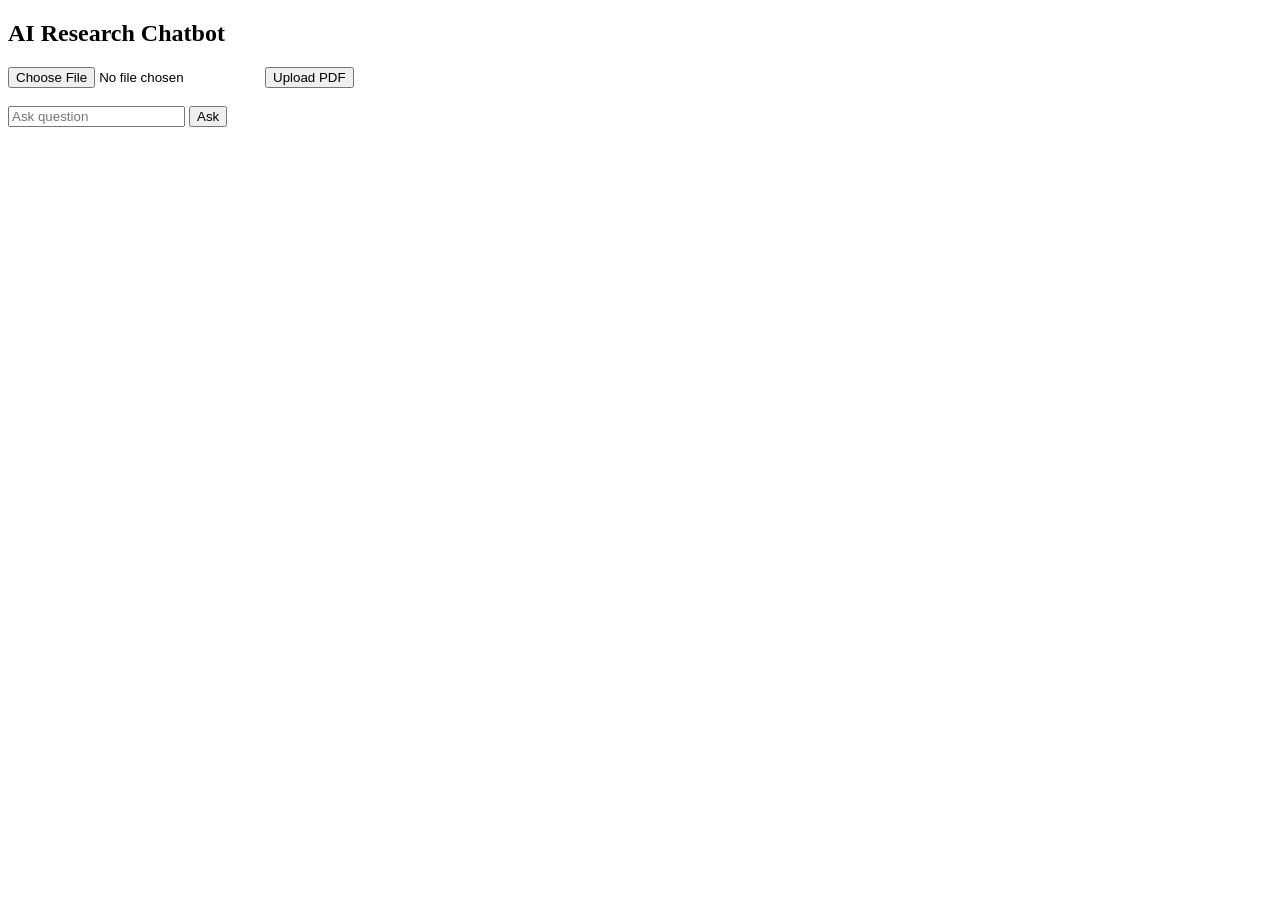
==== frontend/index.html @ 6a2ebbde "First commit" ====
<!DOCTYPE html>
<html>
<head>
    <title>Research Assistant</title>
</head>

<body>

<h2>AI Research Chatbot</h2>

<input type="file" id="fileUpload">
<button onclick="upload()">Upload PDF</button>

<br><br>

<input type="text" id="question" placeholder="Ask question">
<button onclick="ask()">Ask</button>

<p id="answer"></p>

<script src="app.js"></script>

</body>
</html>
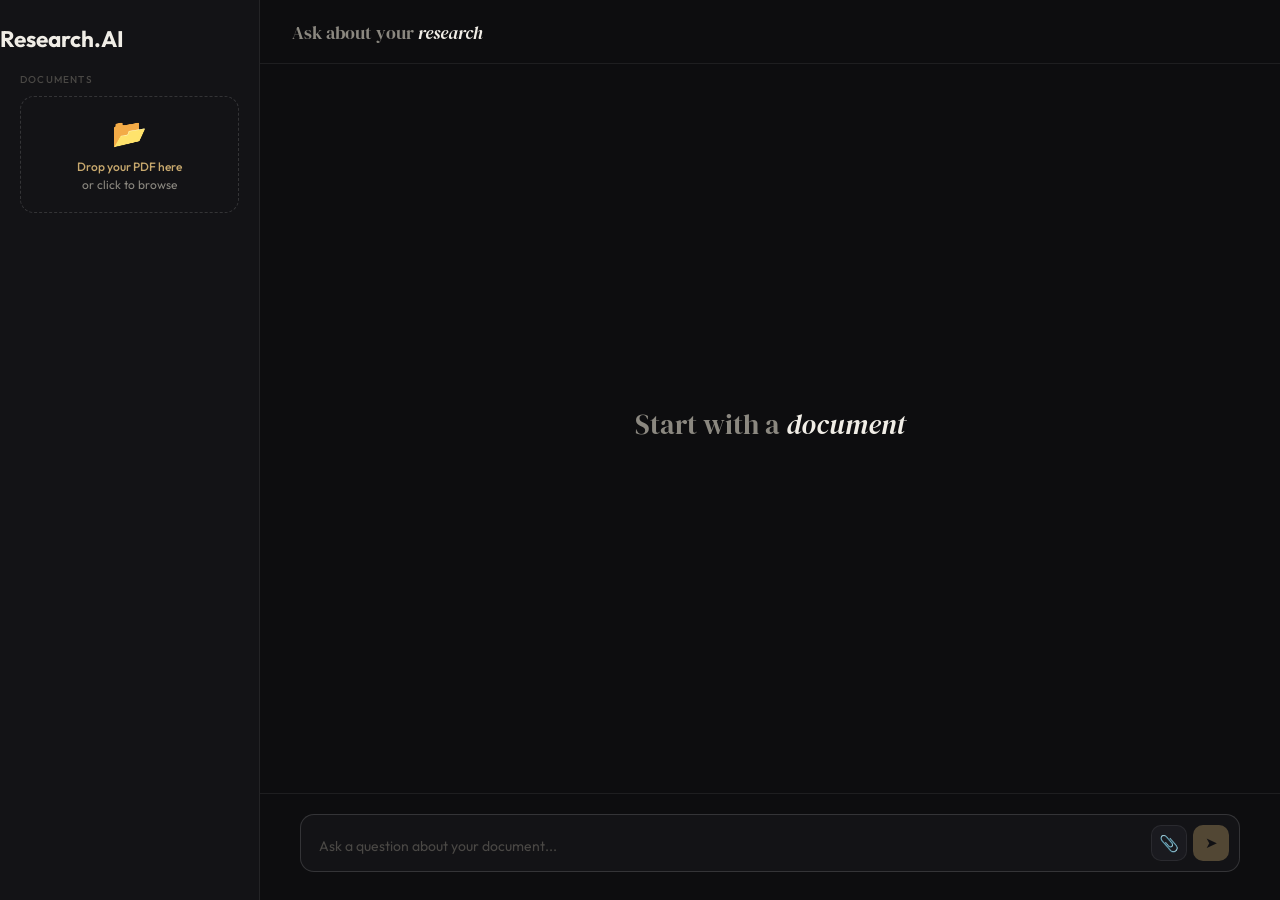
==== commit 3e34fafe: "ft: chat UI (html + css)" ====
--- a/frontend/index.html
+++ b/frontend/index.html
@@ -1,24 +1,104 @@
 <!DOCTYPE html>
-<html>
+<html lang="en">
 <head>
-    <title>Research Assistant</title>
+  <meta charset="UTF-8" />
+  <meta name="viewport" content="width=device-width, initial-scale=1.0"/>
+  <title>Research Assistant</title>
+
+  <link rel="stylesheet" href="style.css"/>
 </head>
 
 <body>
 
-<h2>AI Research Chatbot</h2>
+<div class="app-layout">
 
-<input type="file" id="fileUpload">
-<button onclick="upload()">Upload PDF</button>
+  <!-- ───────── Sidebar ───────── -->
+  <aside class="sidebar">
 
-<br><br>
+    <div class="sidebar-brand">
+      <h1>Research<span>.</span>AI</h1>
+    </div>
 
-<input type="text" id="question" placeholder="Ask question">
-<button onclick="ask()">Ask</button>
+    <div class="sidebar-section">
 
-<p id="answer"></p>
+      <p class="sidebar-label">Documents</p>
 
-<script src="app.js"></script>
+      <!-- Upload Zone -->
+      <div class="upload-zone" id="uploadZone">
+        <span class="upload-icon">📂</span>
+
+        <p>
+          <strong>Drop your PDF here</strong><br/>
+          or click to browse
+        </p>
+
+        <input type="file" id="fileUpload" accept=".pdf" multiple />
+      </div>
+
+      <!-- Progress -->
+      <div class="upload-progress" id="uploadProgress">
+        <div class="progress-bar-wrap">
+          <div class="progress-bar" id="progressBar"></div>
+        </div>
+        <p class="progress-label" id="progressLabel"></p>
+      </div>
+
+      <!-- File List -->
+      <div class="file-list" id="fileList"></div>
+
+    </div>
+
+
+
+  </aside>
+
+  <!-- ───────── Main Chat ───────── -->
+  <main class="main">
+
+    <header class="chat-header">
+      <h2>Ask about your <em>research</em></h2>
+    </header>
+
+    <!-- Messages -->
+    <div class="chat-messages" id="chatMessages">
+
+      <!-- Empty State -->
+      <div class="empty-state" id="emptyState">
+        <h3>Start with a <em>document</em></h3>
+      </div>
+
+    </div>
+
+    <!-- Input -->
+    <div class="chat-input-area">
+
+      <div class="input-bar">
+
+        <textarea
+          id="question"
+          rows="1"
+          placeholder="Ask a question about your document..."
+        ></textarea>
+
+        <div class="input-actions">
+
+          <button class="btn-icon" onclick="upload()" title="Attach file">
+            📎
+          </button>
+
+          <button class="btn-send" id="sendBtn" onclick="ask()" disabled>
+            ➤
+          </button>
+
+        </div>
+
+      </div>
+
+    </div>
+
+  </main>
+
+</div>
 
 </body>
 </html>
--- a/frontend/style.css
+++ b/frontend/style.css
@@ -0,0 +1,571 @@
+@import url('https://fonts.googleapis.com/css2?family=DM+Serif+Display:ital@0;1&family=DM+Mono:wght@400;500&family=Outfit:wght@300;400;500;600&display=swap');
+
+* {
+  margin: 0;
+  padding: 0;
+  box-sizing: border-box;
+}
+:root {
+  --bg: #0d0d0f;
+  --surface: #131316;
+  --surface-2: #1a1a1f;
+  --surface-3: #222228;
+  --border: rgba(255,255,255,0.07);
+  --border-strong: rgba(255,255,255,0.14);
+  --accent: #c8a96e;
+  --accent-dim: rgba(200,169,110,0.15);
+  --accent-glow: rgba(200,169,110,0.08);
+  --text-primary: #f0ede6;
+  --text-secondary: #8b8880;
+  --text-muted: #4a4845;
+  --user-bubble: #1e2030;
+  --ai-bubble: #17181c;
+  --radius: 14px;
+  --radius-sm: 8px;
+  --font-display: 'DM Serif Display', Georgia, serif;
+  --font-body: 'Outfit', sans-serif;
+  --font-mono: 'DM Mono', monospace;
+}
+
+body {
+  background: var(--bg);
+  color: var(--text-primary);
+  font-family: var(--font-body);
+  font-size: 15px;
+  min-height: 100vh;
+  display: flex;
+  align-items: stretch;
+  overflow: hidden;
+}
+
+.app-layout {
+  display: flex;
+  width: 100vw;
+  height: 100vh;
+}
+
+/* ── Sidebar ── */
+.sidebar {
+  width: 260px;
+  flex-shrink: 0;
+  background: var(--surface);
+  border-right: 1px solid var(--border);
+  display: flex;
+  flex-direction: column;
+  padding: 24px 0 20px;
+  gap: 0;
+}
+
+.sidebar-section {
+  padding: 20px 20px 0;
+  flex: 1;
+}
+
+.sidebar-label {
+  font-size: 10px;
+  letter-spacing: 0.12em;
+  text-transform: uppercase;
+  color: var(--text-muted);
+  font-weight: 500;
+  margin-bottom: 10px;
+}
+
+/* Upload zone */
+.upload-zone {
+  border: 1px dashed var(--border-strong);
+  border-radius: var(--radius);
+  padding: 18px 16px;
+  text-align: center;
+  cursor: pointer;
+  transition: all 0.2s ease;
+  background: transparent;
+  position: relative;
+  overflow: hidden;
+}
+
+.upload-zone::before {
+  content: '';
+  position: absolute;
+  inset: 0;
+  background: var(--accent-glow);
+  opacity: 0;
+  transition: opacity 0.2s;
+}
+
+.upload-zone:hover::before { opacity: 1; }
+.upload-zone:hover { border-color: var(--accent); }
+
+.upload-zone.dragover {
+  border-color: var(--accent);
+  background: var(--accent-dim);
+}
+
+.upload-icon {
+  font-size: 28px;
+  margin-bottom: 8px;
+  display: block;
+  color: var(--text-muted);
+  transition: color 0.2s;
+}
+
+.upload-zone:hover .upload-icon { color: var(--accent); }
+
+.upload-zone p {
+  font-size: 12px;
+  color: var(--text-secondary);
+  line-height: 1.5;
+}
+
+.upload-zone strong { color: var(--accent); font-weight: 500; }
+
+#fileUpload { display: none; }
+
+.upload-progress {
+  margin-top: 12px;
+  display: none;
+}
+
+.progress-bar-wrap {
+  background: var(--surface-3);
+  border-radius: 99px;
+  height: 3px;
+  overflow: hidden;
+}
+
+.progress-bar {
+  height: 100%;
+  background: var(--accent);
+  border-radius: 99px;
+  width: 0%;
+  transition: width 0.3s ease;
+}
+
+.progress-label {
+  font-size: 11px;
+  color: var(--text-muted);
+  margin-top: 6px;
+}
+
+/* Uploaded files list */
+.file-list {
+  margin-top: 16px;
+  display: flex;
+  flex-direction: column;
+  gap: 6px;
+}
+
+.file-item {
+  display: flex;
+  align-items: center;
+  gap: 8px;
+  padding: 8px 10px;
+  background: var(--surface-2);
+  border-radius: var(--radius-sm);
+  border: 1px solid var(--border);
+  animation: slideIn 0.3s ease;
+}
+
+@keyframes slideIn {
+  from { opacity: 0; transform: translateX(-8px); }
+  to   { opacity: 1; transform: translateX(0); }
+}
+
+.file-icon {
+  font-size: 16px;
+  color: var(--accent);
+  flex-shrink: 0;
+}
+
+.file-name {
+  font-size: 12px;
+  color: var(--text-secondary);
+  overflow: hidden;
+  text-overflow: ellipsis;
+  white-space: nowrap;
+  flex: 1;
+  font-family: var(--font-mono);
+}
+
+.file-remove {
+  background: none;
+  border: none;
+  color: var(--text-muted);
+  cursor: pointer;
+  padding: 2px;
+  font-size: 14px;
+  line-height: 1;
+  transition: color 0.2s;
+  flex-shrink: 0;
+}
+
+.file-remove:hover { color: #e24b4a; }
+
+/* Sidebar footer */
+.sidebar-footer {
+  padding: 16px 20px 0;
+  border-top: 1px solid var(--border);
+  margin-top: auto;
+}
+
+.status-dot {
+  display: flex;
+  align-items: center;
+  gap: 6px;
+  font-size: 11px;
+  color: var(--text-muted);
+}
+
+.dot {
+  width: 6px;
+  height: 6px;
+  border-radius: 50%;
+  background: #639922;
+  animation: pulse 2.5s ease-in-out infinite;
+}
+
+@keyframes pulse {
+  0%, 100% { opacity: 1; }
+  50%       { opacity: 0.4; }
+}
+
+/* ── Main chat area ── */
+.main {
+  flex: 1;
+  display: flex;
+  flex-direction: column;
+  overflow: hidden;
+  background: var(--bg);
+}
+
+.chat-header {
+  padding: 20px 32px 18px;
+  border-bottom: 1px solid var(--border);
+  display: flex;
+  align-items: center;
+  justify-content: space-between;
+  flex-shrink: 0;
+}
+
+.chat-header h2 {
+  font-family: var(--font-display);
+  font-size: 18px;
+  font-weight: 400;
+  color: var(--text-secondary);
+}
+
+.chat-header h2 em {
+  color: var(--text-primary);
+  font-style: italic;
+}
+
+.header-badge {
+  font-size: 11px;
+  font-family: var(--font-mono);
+  color: var(--accent);
+  background: var(--accent-dim);
+  padding: 4px 10px;
+  border-radius: 99px;
+  border: 1px solid rgba(200,169,110,0.2);
+  letter-spacing: 0.04em;
+}
+
+/* Messages */
+.chat-messages {
+  flex: 1;
+  overflow-y: auto;
+  padding: 32px 40px;
+  display: flex;
+  flex-direction: column;
+  gap: 24px;
+  scroll-behavior: smooth;
+}
+
+.chat-messages::-webkit-scrollbar { width: 4px; }
+.chat-messages::-webkit-scrollbar-track { background: transparent; }
+.chat-messages::-webkit-scrollbar-thumb { background: var(--border-strong); border-radius: 4px; }
+
+/* Empty state */
+.empty-state {
+  margin: auto;
+  text-align: center;
+  max-width: 420px;
+  animation: fadeUp 0.5s ease;
+}
+
+@keyframes fadeUp {
+  from { opacity: 0; transform: translateY(12px); }
+  to   { opacity: 1; transform: translateY(0); }
+}
+
+.empty-icon {
+  font-size: 48px;
+  margin-bottom: 20px;
+  display: block;
+  opacity: 0.2;
+}
+
+.empty-state h3 {
+  font-family: var(--font-display);
+  font-size: 28px;
+  font-weight: 400;
+  color: var(--text-secondary);
+  margin-bottom: 10px;
+}
+
+.empty-state h3 em { color: var(--text-primary); font-style: italic; }
+
+.empty-state p {
+  font-size: 14px;
+  color: var(--text-muted);
+  line-height: 1.7;
+  margin-bottom: 24px;
+}
+
+.suggestion-chips {
+  display: flex;
+  flex-wrap: wrap;
+  gap: 8px;
+  justify-content: center;
+}
+
+.chip {
+  padding: 7px 14px;
+  border: 1px solid var(--border-strong);
+  border-radius: 99px;
+  font-size: 12px;
+  color: var(--text-secondary);
+  cursor: pointer;
+  background: transparent;
+  transition: all 0.2s ease;
+  font-family: var(--font-body);
+}
+
+.chip:hover {
+  border-color: var(--accent);
+  color: var(--accent);
+  background: var(--accent-dim);
+}
+
+.message-row {
+  display: flex;
+  gap: 14px;
+  align-items: flex-start;
+  animation: fadeUp 0.35s ease;
+}
+
+.message-row.user { flex-direction: row-reverse; }
+
+
+.message-content { max-width: 68%; }
+
+.message-meta {
+  font-size: 11px;
+  color: var(--text-muted);
+  margin-bottom: 5px;
+  font-family: var(--font-mono);
+  letter-spacing: 0.04em;
+}
+
+.message-row.user .message-meta { text-align: right; }
+
+.bubble {
+  padding: 14px 18px;
+  border-radius: var(--radius);
+  font-size: 14px;
+  line-height: 1.75;
+}
+
+.bubble.ai-bubble {
+  background: var(--ai-bubble);
+  border: 1px solid var(--border);
+  color: var(--text-primary);
+  border-top-left-radius: 4px;
+}
+
+.bubble.user-bubble {
+  background: var(--user-bubble);
+  border: 1px solid var(--border-strong);
+  color: var(--text-primary);
+  border-top-right-radius: 4px;
+}
+
+.citation {
+  display: inline-flex;
+  align-items: center;
+  gap: 4px;
+  font-size: 11px;
+  background: var(--accent-dim);
+  color: var(--accent);
+  padding: 2px 8px;
+  border-radius: 99px;
+  border: 1px solid rgba(200,169,110,0.2);
+  margin: 2px 2px;
+  font-family: var(--font-mono);
+  cursor: default;
+}
+
+/* Typing indicator */
+.typing-dots {
+  display: flex;
+  align-items: center;
+  gap: 4px;
+  padding: 14px 18px;
+}
+
+.typing-dots span {
+  width: 6px;
+  height: 6px;
+  border-radius: 50%;
+  background: var(--accent);
+  animation: blink 1.4s ease-in-out infinite;
+  opacity: 0.3;
+}
+
+.typing-dots span:nth-child(2) { animation-delay: 0.2s; }
+.typing-dots span:nth-child(3) { animation-delay: 0.4s; }
+
+@keyframes blink {
+  0%, 80%, 100% { opacity: 0.3; }
+  40%            { opacity: 1; }
+}
+
+/* ── Input bar ── */
+.chat-input-area {
+  padding: 20px 40px 28px;
+  border-top: 1px solid var(--border);
+  flex-shrink: 0;
+  background: var(--bg);
+}
+
+.input-bar {
+  display: flex;
+  align-items: flex-end;
+  gap: 10px;
+  background: var(--surface);
+  border: 1px solid var(--border-strong);
+  border-radius: var(--radius);
+  padding: 10px 10px 10px 18px;
+  transition: border-color 0.2s;
+}
+
+.input-bar:focus-within {
+  border-color: rgba(200,169,110,0.4);
+  box-shadow: 0 0 0 3px rgba(200,169,110,0.06);
+}
+
+#question {
+  flex: 1;
+  background: none;
+  border: none;
+  outline: none;
+  font-family: var(--font-body);
+  font-size: 14px;
+  color: var(--text-primary);
+  resize: none;
+  max-height: 140px;
+  line-height: 1.6;
+  padding: 4px 0;
+}
+
+#question::placeholder { color: var(--text-muted); }
+
+.input-actions {
+  display: flex;
+  align-items: center;
+  gap: 6px;
+  flex-shrink: 0;
+}
+
+.btn-icon {
+  width: 36px;
+  height: 36px;
+  border-radius: 10px;
+  border: 1px solid var(--border);
+  background: var(--surface-2);
+  color: var(--text-secondary);
+  cursor: pointer;
+  display: flex;
+  align-items: center;
+  justify-content: center;
+  font-size: 16px;
+  transition: all 0.2s;
+}
+
+.btn-icon:hover {
+  border-color: var(--border-strong);
+  color: var(--text-primary);
+  background: var(--surface-3);
+}
+
+.btn-send {
+  width: 36px;
+  height: 36px;
+  border-radius: 10px;
+  border: none;
+  background: var(--accent);
+  color: #0d0d0f;
+  cursor: pointer;
+  display: flex;
+  align-items: center;
+  justify-content: center;
+  font-size: 15px;
+  transition: all 0.2s;
+  flex-shrink: 0;
+}
+
+.btn-send:hover {
+  background: #d4b578;
+  transform: scale(1.04);
+}
+
+.btn-send:active { transform: scale(0.96); }
+.btn-send:disabled {
+  opacity: 0.35;
+  cursor: not-allowed;
+  transform: none;
+}
+
+.input-footer {
+  margin-top: 8px;
+  font-size: 11px;
+  color: var(--text-muted);
+  text-align: center;
+}
+
+
+.toast {
+  position: fixed;
+  bottom: 28px;
+  right: 28px;
+  padding: 12px 18px;
+  background: var(--surface-3);
+  border: 1px solid var(--border-strong);
+  border-radius: var(--radius-sm);
+  font-size: 13px;
+  color: var(--text-secondary);
+  display: flex;
+  align-items: center;
+  gap: 8px;
+  z-index: 1000;
+  transform: translateY(12px);
+  opacity: 0;
+  transition: all 0.3s ease;
+  pointer-events: none;
+}
+
+.toast.show {
+  opacity: 1;
+  transform: translateY(0);
+}
+
+.toast.success { border-color: rgba(99, 153, 34, 0.4); color: #97c459; }
+.toast.error   { border-color: rgba(226, 75, 74, 0.4); color: #f09595; }
+
+/* Responsive */
+@media (max-width: 768px) {
+  .sidebar { display: none; }
+  .chat-messages { padding: 20px 20px; }
+  .chat-input-area { padding: 14px 20px 20px; }
+  .chat-header { padding: 16px 20px; }
+  .message-content { max-width: 85%; }
+}
